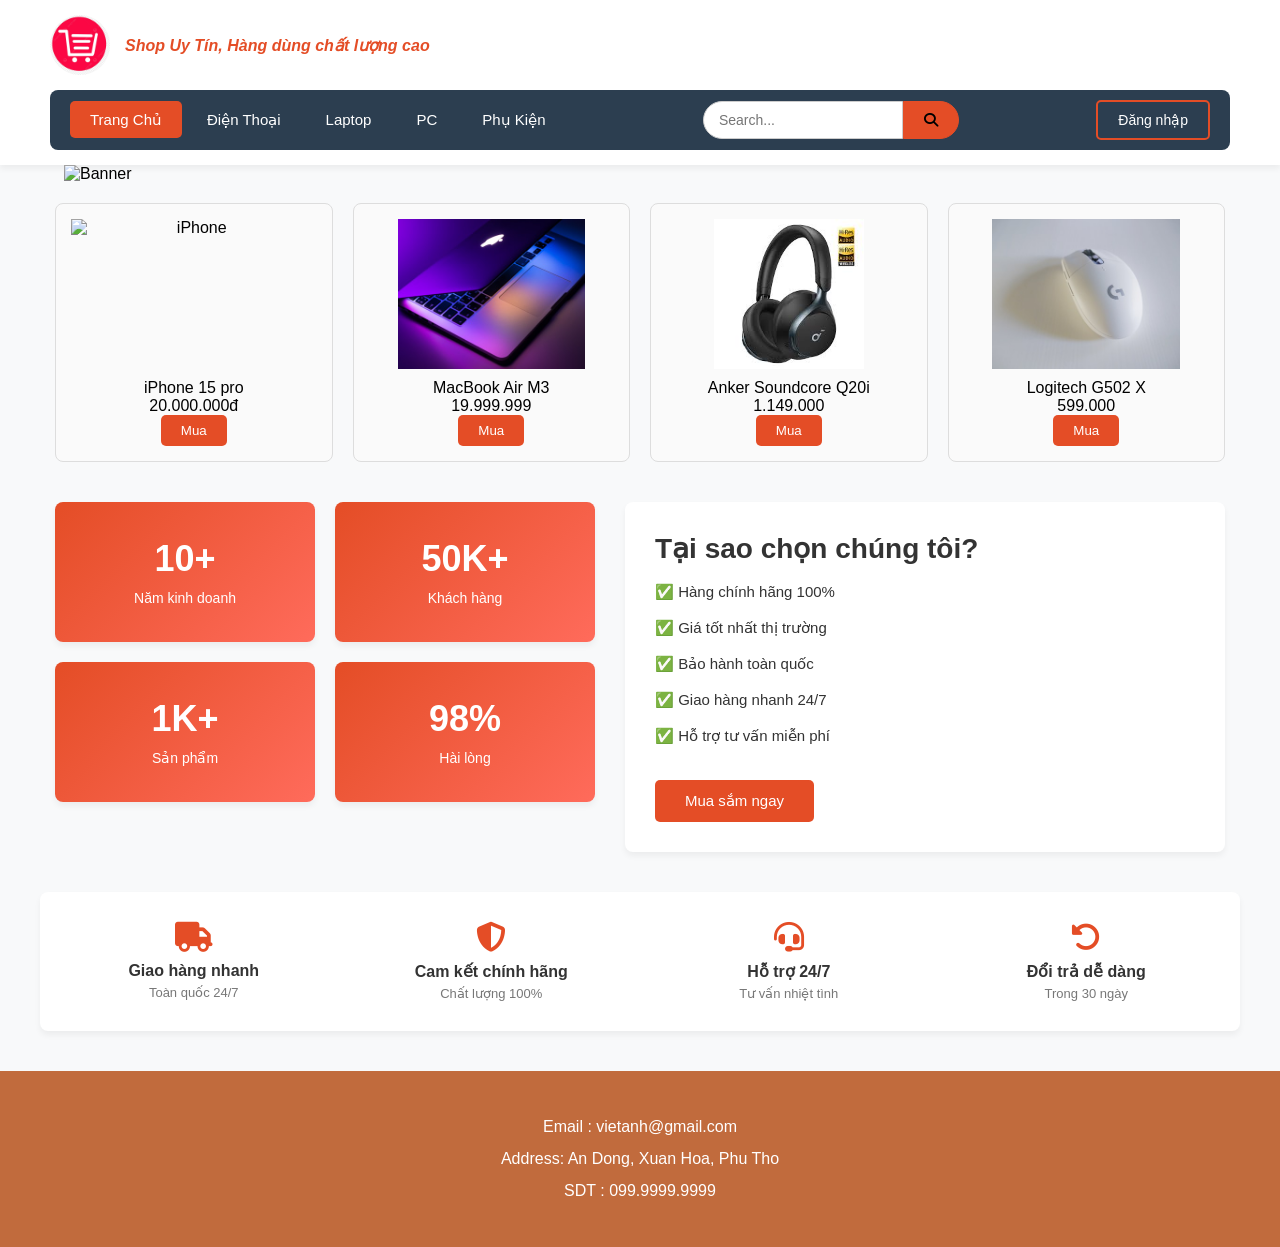
==== index.html @ ba026151 "Move index to root" ====
<!DOCTYPE html>
<html lang="vi">
<head>
    <meta charset="UTF-8">
    <meta name="viewport" content="width=device-width, initial-scale=1.0">
    <title>Đồ Công Nghệ</title>
    <link rel="stylesheet" href="../CSS/TrangChu.css">
    <link rel="stylesheet" href="https://cdnjs.cloudflare.com/ajax/libs/font-awesome/6.5.2/css/all.min.css">

</head>

    <header class="section-container">
        <div class="logo-area">
            <img src="/IMAGE/logo.jpg" alt="Logo">
            <p class="slogan">Shop Uy Tín, Hàng dùng chất lượng cao</p>
        </div>

        <nav class="nav-bar">
            <ul class="menu">
                <li class="active"><a href="./TrangChu.html">Trang Chủ</a></li>
                <li><a href="/HTML/dienthoai.html">Điện Thoại</a></li>
                <li><a href="/HTML/laptop.html">Laptop</a></li>
                <li><a href="/HTML/pc.html">PC</a></li>
                <li><a href="/HTML/phukiem.html">Phụ Kiện</a></li>
            </ul>
            
            <div class="search-box">
                <input type="text" placeholder="Search...">
                <button type="button"><i class="fa-solid fa-magnifying-glass" style="color: rgb(0, 0, 0);"></i></button>
            </div>
            <a href="DangNhap.html" class="login-btn">Đăng nhập</a>
            </div>
        </nav>
    </header> 
     <section class="section-banner">
        <div ><img class="block-banner" src="https://cdn.tgdd.vn/Files/2021/12/05/1402359/cuoinammuagi_1280x720-800-resize.jpg" alt="Banner"></div>
    </section>


    <section class="section-grid">
        <div class="grid-container">
            <div class="grid-item">
                <img src="https://images.unsplash.com/photo-1710023038502-ba80a70a9f53?q=80&w=764&auto=format&fit=crop&ixlib=rb-4.1.0&ixid=M3wxMjA3fDB8MHxwaG90by1wYWdlfHx8fGVufDB8fHx8fA%3D%3D" alt="iPhone">
                <p>iPhone 15 pro</p>
                <p>20.000.000đ</p>
                <button>Mua</button>
            </div>
            <div class="grid-item">
                <img src="/IMAGE/macbook ari m3.jpg" alt="MacBook Air M3">
                <p>MacBook Air M3</p>
                <p>19.999.999</p>
                <button>Mua</button>
            </div>
            <div class="grid-item">
                <img src="/IMAGE/soundcore.jpg" alt="Tai nghe">
                <p>Anker Soundcore Q20i</p>
                <p>1.149.000</p>
                <button>Mua</button>
            </div>
            <div class="grid-item">
                <img src="/IMAGE/chuot_logitech_G502_X.jpg" alt="Chuot logitech G502X">
                <p>Logitech G502 X</p>
                <p>599.000</p>
                <button>Mua</button>
            </div>
        </div>
    </section>
    
    <section class="section-split">
    <div class="split-container">
        <div class="column-left">
            <div class="stats-visual">
                <div class="stat-item">
                    <h3>10+</h3>
                    <p>Năm kinh doanh</p>
                </div>
                <div class="stat-item">
                    <h3>50K+</h3>
                    <p>Khách hàng</p>
                </div>
                <div class="stat-item">
                    <h3>1K+</h3>
                    <p>Sản phẩm</p>
                </div>
                <div class="stat-item">
                    <h3>98%</h3>
                    <p>Hài lòng</p>
                </div>
            </div>
        </div>
        <div class="column-right">
            <h2>Tại sao chọn chúng tôi?</h2>
            <ul class="features-list">
                <li>✅ Hàng chính hãng 100%</li>
                <li>✅ Giá tốt nhất thị trường</li>
                <li>✅ Bảo hành toàn quốc</li>
                <li>✅ Giao hàng nhanh 24/7</li>
                <li>✅ Hỗ trợ tư vấn miễn phí</li>
            </ul>
            <button class="btn-primary">Mua sắm ngay</button>
        </div>
    </div>
    </section>

    <section class="section-features">
        <div class="feature-container">
            <div class="feature-item">
                <i class="fa-solid fa-truck"></i>
                <h3>Giao hàng nhanh</h3>
                <p>Toàn quốc 24/7</p>
            </div>
            <div class="feature-item">
                <i class="fa-solid fa-shield-halved"></i>
                <h3>Cam kết chính hãng</h3>
                <p>Chất lượng 100%</p>
            </div>
            <div class="feature-item">
                <i class="fa-solid fa-headset"></i>
                <h3>Hỗ trợ 24/7</h3>
                <p>Tư vấn nhiệt tình</p>
            </div>
            <div class="feature-item">
                <i class="fa-solid fa-rotate-left"></i>
                <h3>Đổi trả dễ dàng</h3>
                <p>Trong 30 ngày</p>
            </div>
        </div>
    </section>

    <footer>
        <p>Email : vietanh@gmail.com</p>
        <p>Address: An Dong, Xuan Hoa, Phu Tho</p>
        <p>SDT : 099.9999.9999</p>
    </footer>
</body>
</html>
---- CSS/TrangChu.css ----
:root {
    --p: #e44d26;
    --pd: #cf401d;
    --s: 0 4px 6px rgba(0,0,0,.05);
    --r: 8px;
}

* {
    margin: 0;
    padding: 0;
    box-sizing: border-box;
    font-family: Tahoma, Geneva, Verdana, sans-serif;
}

body {
    background: #f8f9fa;
}

/* HEADER */
.section-container {
    background: #fff;
    box-shadow: var(--s);
    padding: 15px 50px;
    display: flex;
    flex-direction: column;
    gap: 15px;
}

.logo-area {
    display: flex;
    align-items: center;
    gap: 15px;
}

.logo-area img {
    width: 60px;
    height: 60px;
    border-radius: 50%;
    object-fit: cover;
}

.logo-area .slogan {
    font-size: 16px;
    color: var(--p);
    font-weight: 600;
    font-style: italic;
}

/* NAV */
.nav-bar {
    display: flex;
    justify-content: space-between;
    align-items: center;
    background: #2c3e50;
    padding: 10px 20px;
    border-radius: var(--r);
    gap: 20px;
}

.menu {
    list-style: none;
    display: flex;
    gap: 5px;
}

.menu li a, .login-btn {
    text-decoration: none;
    color: #fff;
    font-weight: 500;
    padding: 10px 20px;
    border-radius: 5px;
    transition: .3s;
}

.menu li a {
    font-size: 15px;
}

.menu li a:hover, .menu li.active a {
    background: var(--p);
}

/* SEARCH */
.search-box {
    display: flex;
}

.search-box input {
    padding: 10px 15px;
    border: 1px solid #ccc;
    border-radius: 20px 0 0 20px;
    outline: none;
    width: 200px;
    font-size: 14px;
}

.search-box button {
    padding: 10px 20px;
    background: var(--p);
    color: #fff;
    border: 1px solid var(--p);
    border-radius: 0 20px 20px 0;
    cursor: pointer;
    font-size: 14px;
    transition: .3s;
}

.search-box button:hover {
    background: var(--pd);
}

.login-btn {
    background: 0;
    border: 2px solid var(--p);
    font-size: 14px;
}

/* BANNER */
.section-banner {
    width: 100%;
    margin-bottom: 20px;
}

.section-banner div {
    display: flex;
    justify-content: center;
}

.block-banner {
    width: 90%;
    height: auto;
    display: block;
}

/* SPLIT */
.section-split {
    max-width: 1200px;
    margin: 0 auto 40px;
    padding: 0 15px;
}

.split-container {
    display: flex;
    gap: 30px;
}

.column-left {
    flex: 1;
    height: 300px;
}

.column-left img {
    width: 100%;
    height: 100%;
    object-fit: cover;
    border-radius: var(--r);
}

.stats-visual {
    display: grid;
    grid-template-columns: repeat(2, 1fr);
    gap: 20px;
    width: 100%;
    height: 100%;
}

.stat-item {
    text-align: center;
    padding: 20px;
    background: linear-gradient(135deg, var(--p), #ff6b5b);
    color: #fff;
    border-radius: var(--r);
    box-shadow: var(--s);
    display: flex;
    flex-direction: column;
    justify-content: center;
}

.stat-item h3 {
    font-size: 36px;
    font-weight: bold;
    margin-bottom: 10px;
}

.stat-item p {
    font-size: 14px;
}

.column-right {
    flex: 1;
    padding: 30px;
    background: #fff;
    display: flex;
    flex-direction: column;
    justify-content: center;
    border-radius: var(--r);
    box-shadow: var(--s);
}

.column-right h2 {
    font-size: 28px;
    color: #333;
    margin-bottom: 15px;
}

.features-list {
    list-style: none;
    margin-bottom: 20px;
}

.features-list li {
    font-size: 15px;
    color: #333;
    margin-bottom: 12px;
    line-height: 1.6;
}

.category-list {
    display: flex;
    flex-wrap: wrap;
    gap: 10px;
    margin-bottom: 20px;
}

.category-btn {
    display: inline-block;
    padding: 8px 16px;
    background: #f0f0f0;
    color: #333;
    text-decoration: none;
    border-radius: 20px;
    transition: .3s;
    font-size: 14px;
    font-weight: 500;
}

.category-btn:hover {
    background: var(--p);
    color: #fff;
}

/* GRID */
.section-grid {
    max-width: 1200px;
    margin: 0 auto 40px;
    padding: 0 15px;
}

.grid-container {
    display: grid;
    grid-template-columns: repeat(4, 1fr);
    gap: 20px;
}

.grid-item {
    display: flex;
    flex-direction: column;
    align-items: center;
    text-align: center;
    padding: 15px;
    background: #fafafa;
    border: 1px solid #ddd;
    border-radius: var(--r);
    min-height: 250px;
}

.grid-item img {
    width: 100%;
    height: 150px;
    object-fit: contain;
    margin-bottom: 10px;
}

.grid-item button {
    margin-top: auto;
}

/* FEATURES */
.section-features {
    max-width: 1200px;
    margin: 0 auto 40px;
    padding: 30px 15px;
    background: #fff;
    border-radius: var(--r);
    box-shadow: var(--s);
}

.feature-container {
    display: flex;
    justify-content: space-around;
    gap: 20px;
}

.feature-item {
    text-align: center;
    flex: 1;
}

.feature-item i {
    font-size: 30px;
    color: var(--p);
    margin-bottom: 10px;
}

.feature-item h3 {
    font-size: 16px;
    margin-bottom: 5px;
    color: #333;
}

.feature-item p {
    font-size: 13px;
    color: #777;
}

/* BUTTONS */
button, .btn-primary {
    padding: 8px 20px;
    background: var(--p);
    color: #fff;
    border: none;
    border-radius: 5px;
    cursor: pointer;
    font-weight: 500;
    transition: .3s;
}

button:hover, .btn-primary:hover {
    background: var(--pd);
}

.btn-primary {
    align-self: flex-start;
    padding: 12px 30px;
    font-size: 15px;
}

/* FOOTER */
footer {
    background: rgb(193, 107, 61);
    color: #fff;
    text-align: center;
    padding: 40px 20px;
    line-height: 2;
}
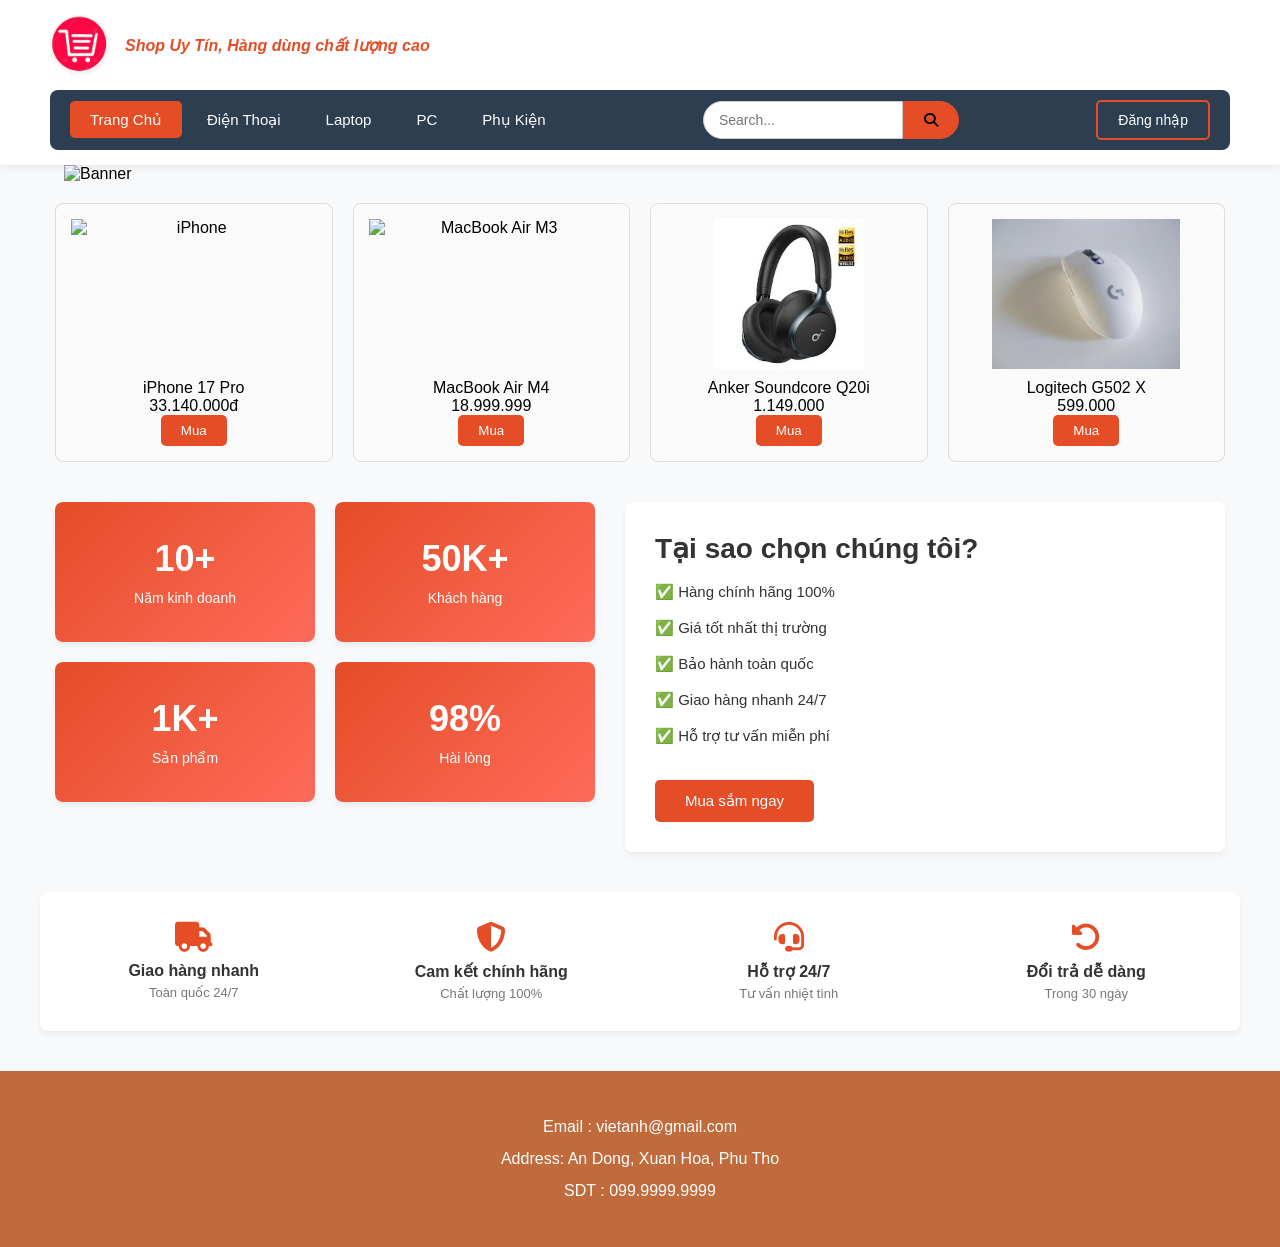
==== commit a160cc39: "Move index to root" ====
--- a/index.html
+++ b/index.html
@@ -4,7 +4,7 @@
     <meta charset="UTF-8">
     <meta name="viewport" content="width=device-width, initial-scale=1.0">
     <title>Đồ Công Nghệ</title>
-    <link rel="stylesheet" href="../CSS/TrangChu.css">
+    <link rel="stylesheet" href="/CSS/index.css">
     <link rel="stylesheet" href="https://cdnjs.cloudflare.com/ajax/libs/font-awesome/6.5.2/css/all.min.css">
 
 </head>
@@ -17,11 +17,11 @@
 
         <nav class="nav-bar">
             <ul class="menu">
-                <li class="active"><a href="./TrangChu.html">Trang Chủ</a></li>
-                <li><a href="/HTML/dienthoai.html">Điện Thoại</a></li>
-                <li><a href="/HTML/laptop.html">Laptop</a></li>
-                <li><a href="/HTML/pc.html">PC</a></li>
-                <li><a href="/HTML/phukiem.html">Phụ Kiện</a></li>
+                <li class="active"><a href="./index.html">Trang Chủ</a></li>
+                <li><a href="/dienthoai.html">Điện Thoại</a></li>
+                <li><a href="/laptop.html">Laptop</a></li>
+                <li><a href="/pc.html">PC</a></li>
+                <li><a href="/phukiem.html">Phụ Kiện</a></li>
             </ul>
             
             <div class="search-box">
@@ -40,15 +40,15 @@
     <section class="section-grid">
         <div class="grid-container">
             <div class="grid-item">
-                <img src="https://images.unsplash.com/photo-1710023038502-ba80a70a9f53?q=80&w=764&auto=format&fit=crop&ixlib=rb-4.1.0&ixid=M3wxMjA3fDB8MHxwaG90by1wYWdlfHx8fGVufDB8fHx8fA%3D%3D" alt="iPhone">
-                <p>iPhone 15 pro</p>
-                <p>20.000.000đ</p>
+                <img src="https://cdn2.cellphones.com.vn/insecure/rs:fill:0:358/q:90/plain/https://cellphones.com.vn/media/catalog/product/i/p/iphone-17-pro-256-gb.png" alt="iPhone">
+                <p>iPhone 17 Pro</p>
+                <p>33.140.000đ</p>
                 <button>Mua</button>
             </div>
             <div class="grid-item">
-                <img src="/IMAGE/macbook ari m3.jpg" alt="MacBook Air M3">
-                <p>MacBook Air M3</p>
-                <p>19.999.999</p>
+                <img src="https://cdn2.cellphones.com.vn/insecure/rs:fill:358:358/q:90/plain/https://cellphones.com.vn/media/catalog/product/m/a/macbook_1__4_1_2.png" alt="MacBook Air M3">
+                <p>MacBook Air M4</p>
+                <p>18.999.999</p>
                 <button>Mua</button>
             </div>
             <div class="grid-item">
--- a/CSS/index.css
+++ b/CSS/index.css
@@ -0,0 +1,345 @@
+:root {
+    --p: #e44d26;
+    --pd: #cf401d;
+    --s: 0 4px 6px rgba(0,0,0,.05);
+    --r: 8px;
+}
+
+* {
+    margin: 0;
+    padding: 0;
+    box-sizing: border-box;
+    font-family: Tahoma, Geneva, Verdana, sans-serif;
+}
+
+body {
+    background: #f8f9fa;
+}
+
+/* HEADER */
+.section-container {
+    background: #fff;
+    box-shadow: var(--s);
+    padding: 15px 50px;
+    display: flex;
+    flex-direction: column;
+    gap: 15px;
+}
+
+.logo-area {
+    display: flex;
+    align-items: center;
+    gap: 15px;
+}
+
+.logo-area img {
+    width: 60px;
+    height: 60px;
+    border-radius: 50%;
+    object-fit: cover;
+}
+
+.logo-area .slogan {
+    font-size: 16px;
+    color: var(--p);
+    font-weight: 600;
+    font-style: italic;
+}
+
+/* NAV */
+.nav-bar {
+    display: flex;
+    justify-content: space-between;
+    align-items: center;
+    background: #2c3e50;
+    padding: 10px 20px;
+    border-radius: var(--r);
+    gap: 20px;
+}
+
+.menu {
+    list-style: none;
+    display: flex;
+    gap: 5px;
+}
+
+.menu li a, .login-btn {
+    text-decoration: none;
+    color: #fff;
+    font-weight: 500;
+    padding: 10px 20px;
+    border-radius: 5px;
+    transition: .3s;
+}
+
+.menu li a {
+    font-size: 15px;
+}
+
+.menu li a:hover, .menu li.active a {
+    background: var(--p);
+}
+
+/* SEARCH */
+.search-box {
+    display: flex;
+}
+
+.search-box input {
+    padding: 10px 15px;
+    border: 1px solid #ccc;
+    border-radius: 20px 0 0 20px;
+    outline: none;
+    width: 200px;
+    font-size: 14px;
+}
+
+.search-box button {
+    padding: 10px 20px;
+    background: var(--p);
+    color: #fff;
+    border: 1px solid var(--p);
+    border-radius: 0 20px 20px 0;
+    cursor: pointer;
+    font-size: 14px;
+    transition: .3s;
+}
+
+.search-box button:hover {
+    background: var(--pd);
+}
+
+.login-btn {
+    background: 0;
+    border: 2px solid var(--p);
+    font-size: 14px;
+}
+
+/* BANNER */
+.section-banner {
+    width: 100%;
+    margin-bottom: 20px;
+}
+
+.section-banner div {
+    display: flex;
+    justify-content: center;
+}
+
+.block-banner {
+    width: 90%;
+    height: auto;
+    display: block;
+}
+
+/* SPLIT */
+.section-split {
+    max-width: 1200px;
+    margin: 0 auto 40px;
+    padding: 0 15px;
+}
+
+.split-container {
+    display: flex;
+    gap: 30px;
+}
+
+.column-left {
+    flex: 1;
+    height: 300px;
+}
+
+.column-left img {
+    width: 100%;
+    height: 100%;
+    object-fit: cover;
+    border-radius: var(--r);
+}
+
+.stats-visual {
+    display: grid;
+    grid-template-columns: repeat(2, 1fr);
+    gap: 20px;
+    width: 100%;
+    height: 100%;
+}
+
+.stat-item {
+    text-align: center;
+    padding: 20px;
+    background: linear-gradient(135deg, var(--p), #ff6b5b);
+    color: #fff;
+    border-radius: var(--r);
+    box-shadow: var(--s);
+    display: flex;
+    flex-direction: column;
+    justify-content: center;
+}
+
+.stat-item h3 {
+    font-size: 36px;
+    font-weight: bold;
+    margin-bottom: 10px;
+}
+
+.stat-item p {
+    font-size: 14px;
+}
+
+.column-right {
+    flex: 1;
+    padding: 30px;
+    background: #fff;
+    display: flex;
+    flex-direction: column;
+    justify-content: center;
+    border-radius: var(--r);
+    box-shadow: var(--s);
+}
+
+.column-right h2 {
+    font-size: 28px;
+    color: #333;
+    margin-bottom: 15px;
+}
+
+.features-list {
+    list-style: none;
+    margin-bottom: 20px;
+}
+
+.features-list li {
+    font-size: 15px;
+    color: #333;
+    margin-bottom: 12px;
+    line-height: 1.6;
+}
+
+.category-list {
+    display: flex;
+    flex-wrap: wrap;
+    gap: 10px;
+    margin-bottom: 20px;
+}
+
+.category-btn {
+    display: inline-block;
+    padding: 8px 16px;
+    background: #f0f0f0;
+    color: #333;
+    text-decoration: none;
+    border-radius: 20px;
+    transition: .3s;
+    font-size: 14px;
+    font-weight: 500;
+}
+
+.category-btn:hover {
+    background: var(--p);
+    color: #fff;
+}
+
+/* GRID */
+.section-grid {
+    max-width: 1200px;
+    margin: 0 auto 40px;
+    padding: 0 15px;
+}
+
+.grid-container {
+    display: grid;
+    grid-template-columns: repeat(4, 1fr);
+    gap: 20px;
+}
+
+.grid-item {
+    display: flex;
+    flex-direction: column;
+    align-items: center;
+    text-align: center;
+    padding: 15px;
+    background: #fafafa;
+    border: 1px solid #ddd;
+    border-radius: var(--r);
+    min-height: 250px;
+}
+
+.grid-item img {
+    width: 100%;
+    height: 150px;
+    object-fit: contain;
+    margin-bottom: 10px;
+}
+
+.grid-item button {
+    margin-top: auto;
+}
+
+/* FEATURES */
+.section-features {
+    max-width: 1200px;
+    margin: 0 auto 40px;
+    padding: 30px 15px;
+    background: #fff;
+    border-radius: var(--r);
+    box-shadow: var(--s);
+}
+
+.feature-container {
+    display: flex;
+    justify-content: space-around;
+    gap: 20px;
+}
+
+.feature-item {
+    text-align: center;
+    flex: 1;
+}
+
+.feature-item i {
+    font-size: 30px;
+    color: var(--p);
+    margin-bottom: 10px;
+}
+
+.feature-item h3 {
+    font-size: 16px;
+    margin-bottom: 5px;
+    color: #333;
+}
+
+.feature-item p {
+    font-size: 13px;
+    color: #777;
+}
+
+/* BUTTONS */
+button, .btn-primary {
+    padding: 8px 20px;
+    background: var(--p);
+    color: #fff;
+    border: none;
+    border-radius: 5px;
+    cursor: pointer;
+    font-weight: 500;
+    transition: .3s;
+}
+
+button:hover, .btn-primary:hover {
+    background: var(--pd);
+}
+
+.btn-primary {
+    align-self: flex-start;
+    padding: 12px 30px;
+    font-size: 15px;
+}
+
+/* FOOTER */
+footer {
+    background: rgb(193, 107, 61);
+    color: #fff;
+    text-align: center;
+    padding: 40px 20px;
+    line-height: 2;
+}
